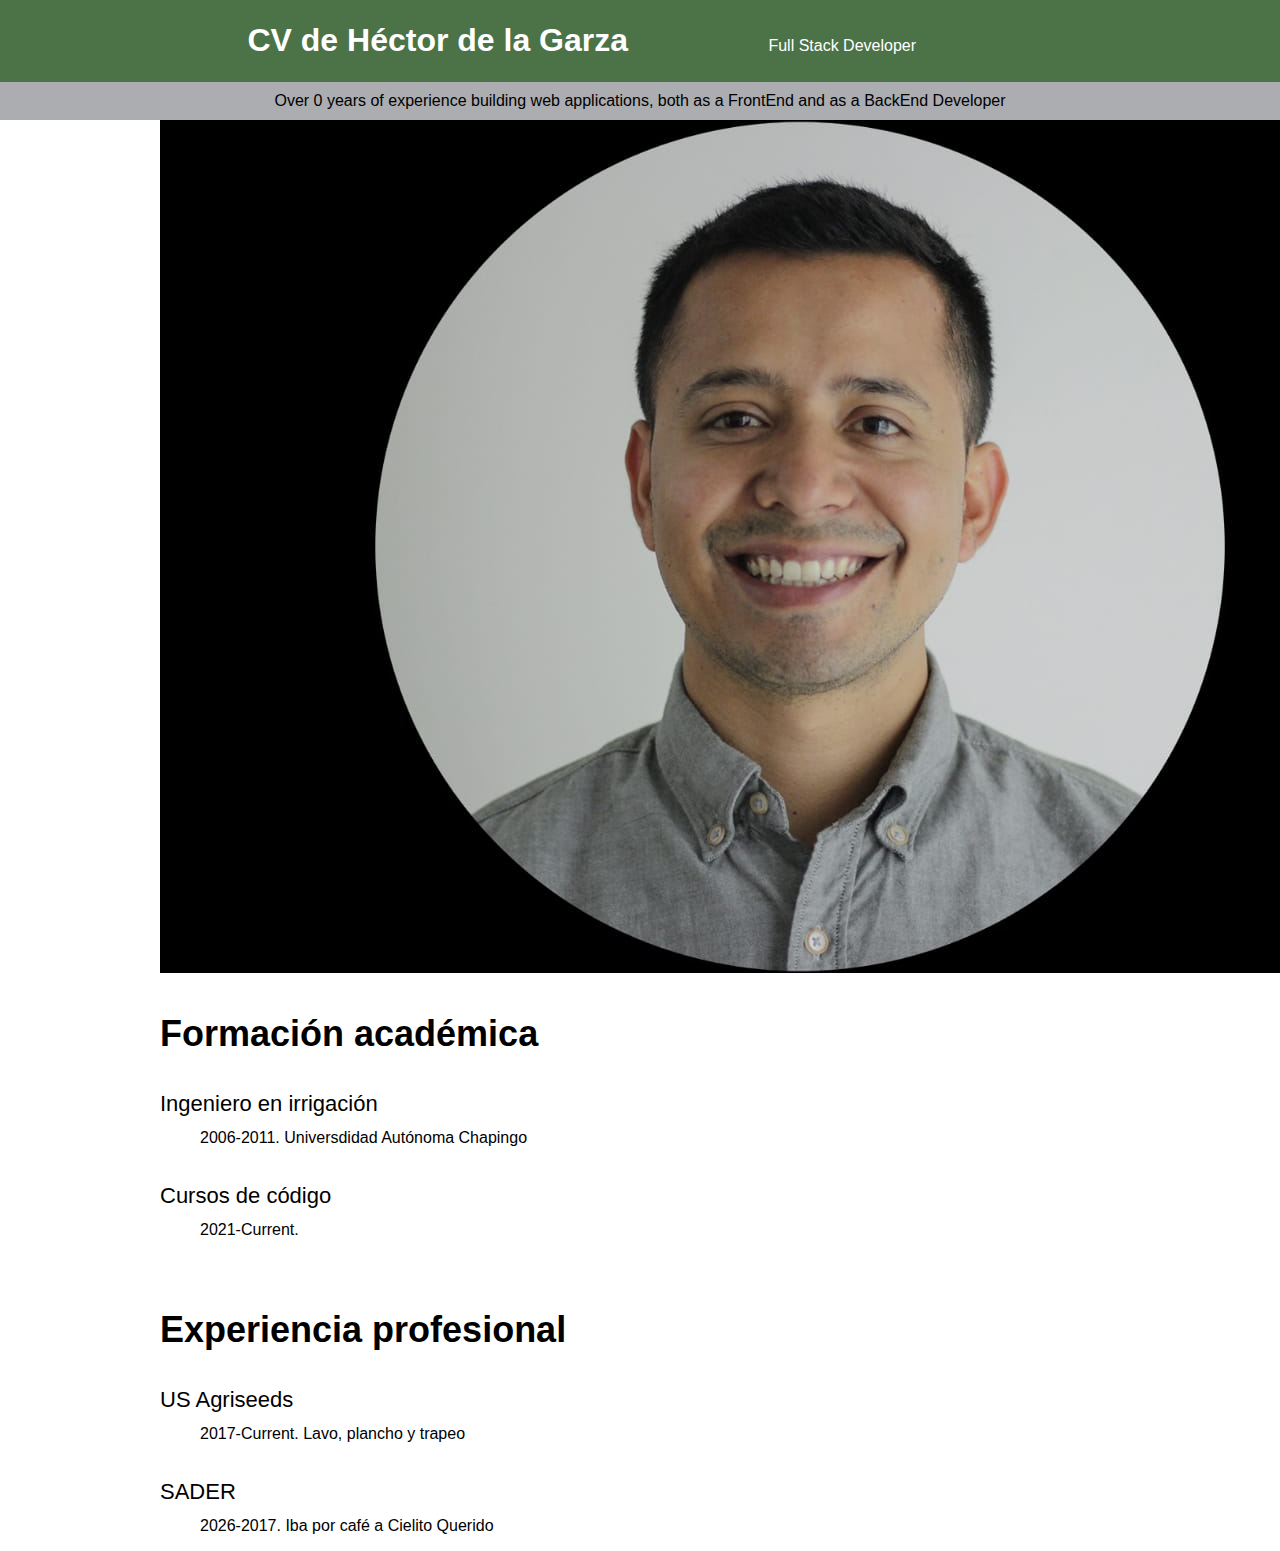
==== CV/index.html @ 4bd80ee9 "Subimos por primera vez nuestra página" ====
<!DOCTYPE html>
<html>
  <head>
    <title>CV de Héctor de la Garza</title>
    <meta charset="utf-8">
    <meta name="description" content="Héctor es un ingeniero que quiere ser developer">
  </head>
  <body style="font-family:Helvetica, Arial, Sans-serif;margin:0;">
    <header style="background-color:#4b7347; text-align:center;padding:1px;">
     <h1 style="display:inline-block;width:400px;font-weight:bold;color:white;">CV de Héctor de la Garza</h1>
     <p style="display:inline-block;width:400px;font-weight:200;color:white;">Full Stack Developer</p>
    </header>
    <div style="background-color:#acadb0;text-align:center;padding:10px;">
      Over 0 years of experience building web applications, both as a FrontEnd and as a BackEnd Developer
    </div>
    <section>
      <div style="width:960px;margin-right:auto;margin-left:auto;">
        <div>
          <img src="FotoCV.jpg" alt="FotoCV">
          <h3 style="font-size: 36px;font-weight: 700;">Formación académica</h3>
          <div>
            <dl>
              <dt style="font-size:22px;margin-bottom:12px;margin-top:36px;">Ingeniero en irrigación</dt>
              <dd>2006-2011. Universdidad Autónoma Chapingo</dd>
              <dt style="font-size:22px;margin-bottom:12px;margin-top:36px;">Cursos de código</dt>
              <dd>2021-Current.</dd>
            </dl>
          </div>
        </div>
        <div style="margin-top:70px;">
          <h3 style="font-size: 36px;font-weight: 700;">Experiencia profesional</h3>
          <div>
            <dl>
              <dt style="font-size:22px;margin-bottom:12px;margin-top:36px;">US Agriseeds</dt>
              <dd>2017-Current. Lavo, plancho y trapeo</dd>
              <dt style="font-size:22px;margin-bottom:12px;margin-top:36px;">SADER</dt>
              <dd>2026-2017. Iba por café a Cielito Querido</dd>
            </dl>
          </div>
        </div>
      </div>
    </section>
  </body>
</html>
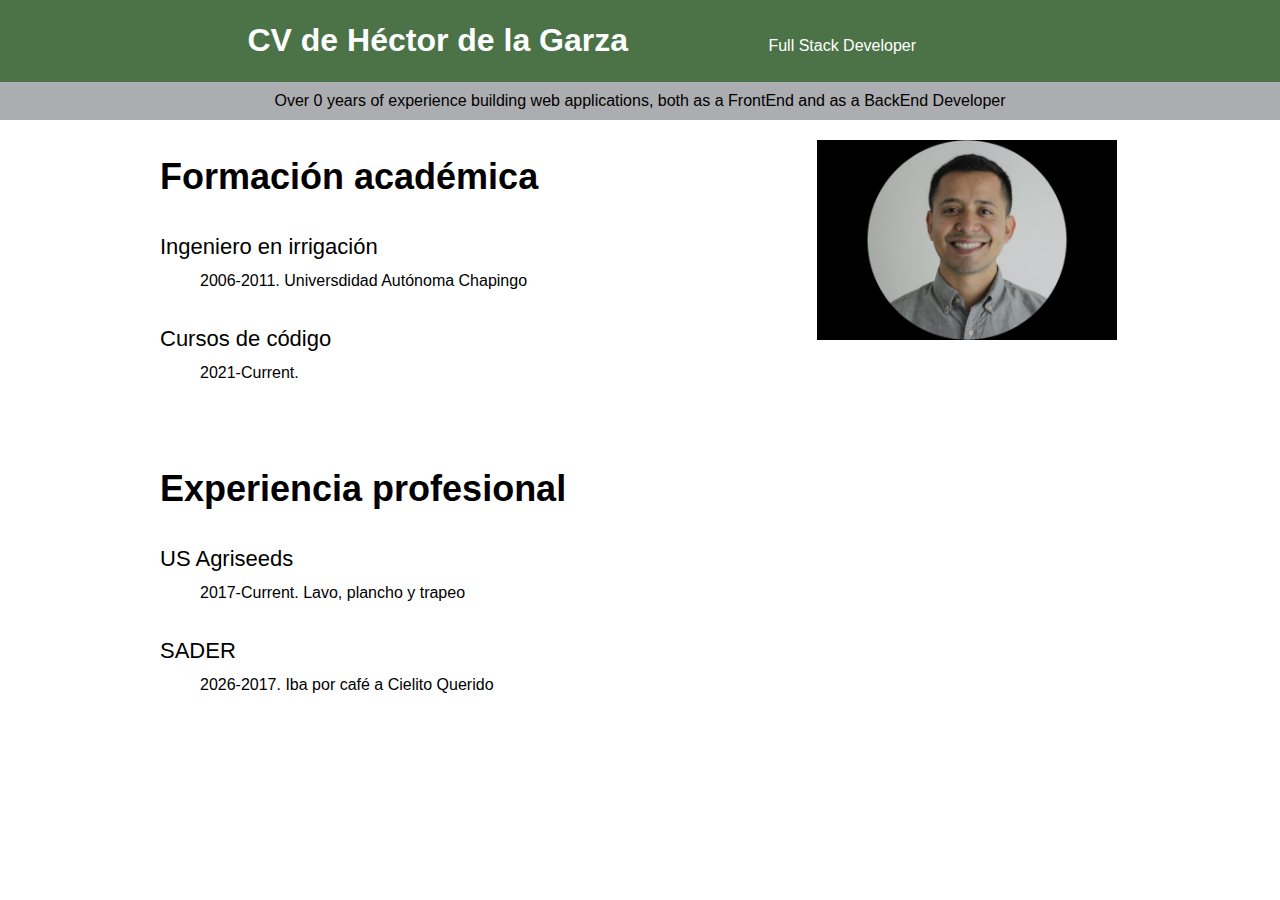
==== commit bf8ae187: "Subimos página de boletines" ====
--- a/CV/index.html
+++ b/CV/index.html
@@ -16,20 +16,23 @@
     <section>
       <div style="width:960px;margin-right:auto;margin-left:auto;">
         <div>
-          <img src="FotoCV.jpg" alt="FotoCV">
-          <h3 style="font-size: 36px;font-weight: 700;">Formación académica</h3>
-          <div>
-            <dl>
-              <dt style="font-size:22px;margin-bottom:12px;margin-top:36px;">Ingeniero en irrigación</dt>
-              <dd>2006-2011. Universdidad Autónoma Chapingo</dd>
-              <dt style="font-size:22px;margin-bottom:12px;margin-top:36px;">Cursos de código</dt>
-              <dd>2021-Current.</dd>
-            </dl>
+          <div style="display:inline-block;width:68%;vertical-align:top;">
+            <h3 style="font-size: 36px;font-weight: 700;">Formación académica</h3>
+            <div>
+              <dl>
+                <dt style="font-size:22px;margin-bottom:12px;margin-top:36px;">Ingeniero en irrigación</dt>
+                <dd>2006-2011. Universdidad Autónoma Chapingo</dd>
+                <dt style="font-size:22px;margin-bottom:12px;margin-top:36px;">Cursos de código</dt>
+                <dd>2021-Current.</dd>
+              </dl>
+            </div>
           </div>
-        </div>
-        <div style="margin-top:70px;">
-          <h3 style="font-size: 36px;font-weight: 700;">Experiencia profesional</h3>
-          <div>
+          <div style="display:inline-block;width:30%;margin-top:20px;">
+            <img src="FotoCV.jpg" width="300" alt="FotoCV">
+          </div>
+            <div style="margin-top:70px;">
+            <h3 style="font-size: 36px;font-weight: 700;">Experiencia profesional</h3>
+            <div>
             <dl>
               <dt style="font-size:22px;margin-bottom:12px;margin-top:36px;">US Agriseeds</dt>
               <dd>2017-Current. Lavo, plancho y trapeo</dd>
